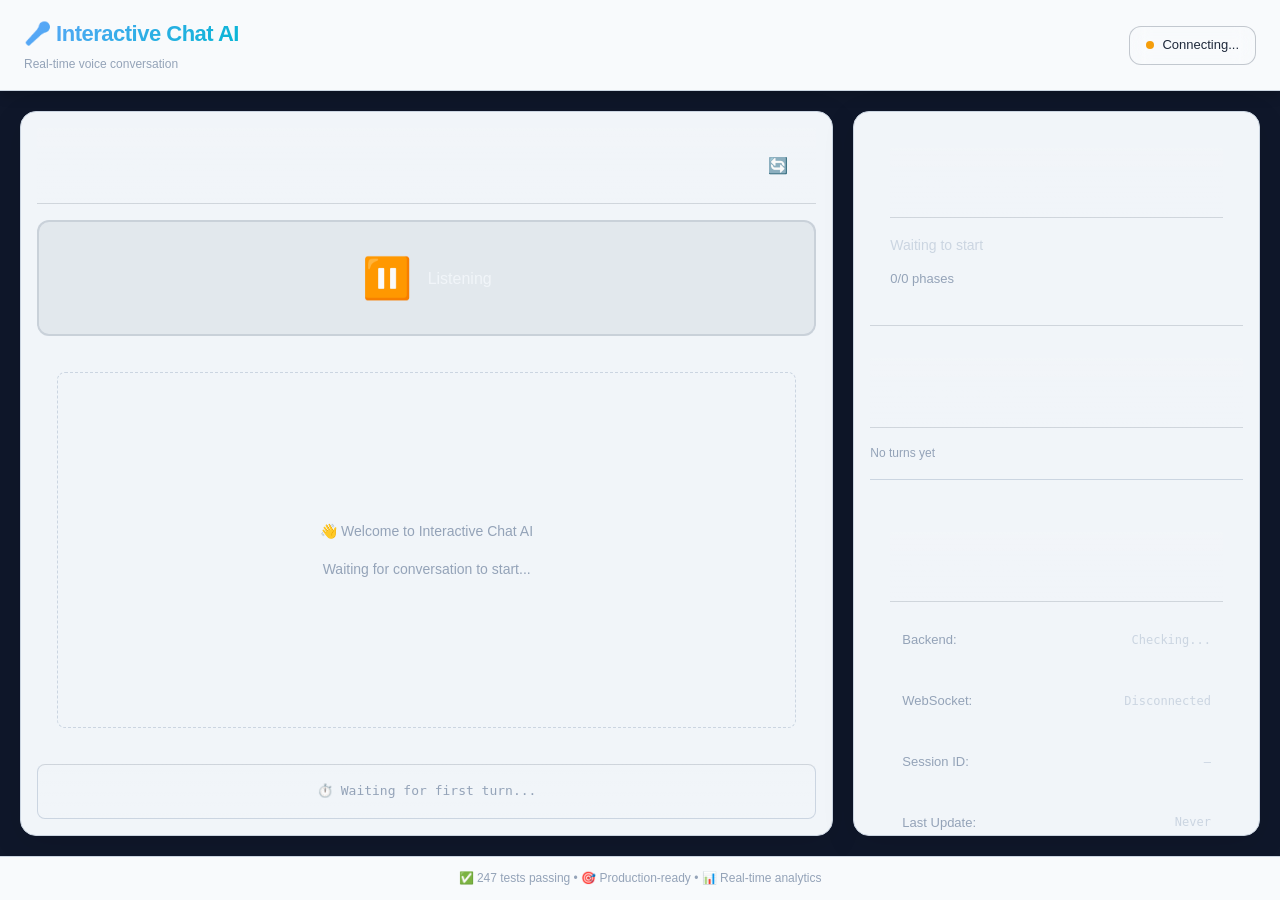
==== public/index.html @ f413a734 "feat: Implement enhanced app with auto-updates, AI auto-start, and WebSocket integration - Added app" ====
<!DOCTYPE html>
<html lang="en">
<head>
    <meta charset="UTF-8">
    <meta name="viewport" content="width=device-width, initial-scale=1.0">
    <title>Interactive Chat AI - Real-time Conversation</title>
    <link rel="stylesheet" href="css/styles.css">
    <link rel="stylesheet" href="css/styles_modern.css">
    <link rel="stylesheet" href="css/responsive.css">
</head>
<body>
    <div class="container">
        <!-- Header -->
        <header class="header">
            <div class="header-content">
                <div class="header-left">
                    <h1>🎤 Interactive Chat AI</h1>
                    <p class="subtitle">Real-time voice conversation</p>
                </div>
                <div class="header-right">
                    <div class="connection-status">
                        <span id="ws-indicator" class="indicator disconnected"></span>
                        <span id="connection-text">Connecting...</span>
                    </div>
                </div>
            </div>
        </header>

        <!-- Main Content -->
        <main class="main-content">
            <!-- Left Panel: Conversation -->
            <div class="panel conversation-panel">
                <div class="panel-header">
                    <h2>Conversation</h2>
                    <button id="refresh-btn" class="btn-icon" title="Refresh manually">🔄</button>
                </div>
                
                <!-- Speaker Indicator -->
                <div id="speaker-indicator" class="speaker-indicator speaker-silence">
                    <div class="speaker-icon">⏸️</div>
                    <div class="speaker-text">Listening</div>
                </div>

                <!-- Chat Messages -->
                <div id="chat-messages" class="chat-messages">
                    <div class="welcome-message">
                        <p>👋 Welcome to Interactive Chat AI</p>
                        <p>Waiting for conversation to start...</p>
                    </div>
                </div>

                <!-- Latency Display -->
                <div id="latency-display" class="latency-display">
                    ⏱️ Waiting for first turn...
                </div>
            </div>

            <!-- Right Panel: Phase & Info -->
            <div class="panel info-panel">
                <!-- Phase Information -->
                <div class="phase-section">
                    <div class="panel-header">
                        <h2>Phase Progress</h2>
                    </div>
                    <div id="phase-title" class="phase-title">Waiting to start</div>
                    <div id="phase-progress" class="phase-progress">0/0 phases</div>
                    
                    <!-- Phase Tracker -->
                    <div id="phase-tracker" class="phase-tracker">
                        <!-- Populated by JS -->
                    </div>
                </div>

                <!-- Turn History Summary -->
                <div class="history-section">
                    <div class="panel-header">
                        <h2>Turn Summary</h2>
                    </div>
                    <div id="turn-summary" class="turn-summary">
                        <p>No turns yet</p>
                    </div>
                </div>

                <!-- System Status -->
                <div class="status-section">
                    <div class="panel-header">
                        <h2>System Status</h2>
                    </div>
                    <div id="system-status" class="system-status">
                        <div class="status-item">
                            <span class="status-label">Backend:</span>
                            <span id="backend-status" class="status-value">Checking...</span>
                        </div>
                        <div class="status-item">
                            <span class="status-label">WebSocket:</span>
                            <span id="ws-status" class="status-value">Disconnected</span>
                        </div>
                        <div class="status-item">
                            <span class="status-label">Session ID:</span>
                            <span id="session-id" class="status-value mono">—</span>
                        </div>
                        <div class="status-item">
                            <span class="status-label">Last Update:</span>
                            <span id="last-update" class="status-value">Never</span>
                        </div>
                    </div>
                </div>

                <!-- API Documentation Link -->
                <div class="api-section">
                    <div class="panel-header">
                        <h2>Documentation</h2>
                    </div>
                    <div class="api-links">
                        <a href="http://localhost:8000/docs" target="_blank" class="api-link">
                            📘 Swagger UI
                        </a>
                        <a href="http://localhost:8000/redoc" target="_blank" class="api-link">
                            📗 ReDoc
                        </a>
                        <a href="http://localhost:8000/api/limitations" target="_blank" class="api-link">
                            ⚠️ API Limitations
                        </a>
                    </div>
                </div>
            </div>
        </main>

        <!-- Footer -->
        <footer class="footer">
            <p>✅ 247 tests passing • 🎯 Production-ready • 📊 Real-time analytics</p>
        </footer>
    </div>

    <!-- Scripts -->
    <script src="js/state.js"></script>
    <script src="js/ui.js"></script>
    <script src="js/websocket.js"></script>
    <script src="js/app.js"></script>
    <script src="js/app_live.js"></script>
</body>
</html>
---- public/css/styles.css ----
/* ====== CSS Variables & Reset ====== */

:root {
    /* Colors */
    --primary: #0ea5e9;
    --primary-dark: #0284c7;
    --success: #22c55e;
    --warning: #f59e0b;
    --error: #ef4444;
    --dark: #1e293b;
    --dark-lighter: #334155;
    --light: #f1f5f9;
    --border: #475569;
    
    /* Typography */
    --font-family: -apple-system, BlinkMacSystemFont, 'Segoe UI', Roboto, 'Helvetica Neue', sans-serif;
    --font-mono: 'Monaco', 'Menlo', 'Courier New', monospace;
    
    /* Spacing */
    --space-xs: 4px;
    --space-sm: 8px;
    --space-md: 16px;
    --space-lg: 24px;
    --space-xl: 32px;
    
    /* Border Radius */
    --radius-sm: 4px;
    --radius-md: 8px;
    --radius-lg: 12px;
    
    /* Z-index */
    --z-header: 100;
    --z-modal: 1000;
}

* {
    margin: 0;
    padding: 0;
    box-sizing: border-box;
}

html {
    scroll-behavior: smooth;
}

body {
    font-family: var(--font-family);
    background: var(--dark);
    color: #e2e8f0;
    line-height: 1.6;
    font-size: 14px;
}

/* ====== Layout ====== */

.container {
    display: flex;
    flex-direction: column;
    height: 100vh;
    overflow: hidden;
}

.header {
    background: #0f172a;
    border-bottom: 1px solid var(--border);
    padding: var(--space-md);
    z-index: var(--z-header);
}

.header-content {
    max-width: 1400px;
    margin: 0 auto;
    display: flex;
    justify-content: space-between;
    align-items: center;
    gap: var(--space-lg);
}

.header-left h1 {
    font-size: 24px;
    font-weight: 700;
    margin-bottom: var(--space-xs);
}

.subtitle {
    font-size: 12px;
    color: #94a3b8;
}

.header-right {
    display: flex;
    align-items: center;
    gap: var(--space-md);
}

.connection-status {
    display: flex;
    align-items: center;
    gap: var(--space-sm);
    padding: var(--space-sm) var(--space-md);
    background: rgba(100, 116, 139, 0.1);
    border-radius: var(--radius-md);
    font-size: 12px;
}

.indicator {
    width: 8px;
    height: 8px;
    border-radius: 50%;
    animation: pulse 2s infinite;
}

.indicator.connected {
    background: var(--success);
}

.indicator.disconnected {
    background: var(--error);
    animation: none;
}

@keyframes pulse {
    0%, 100% { opacity: 1; }
    50% { opacity: 0.5; }
}

.main-content {
    display: grid;
    grid-template-columns: 1fr 320px;
    gap: var(--space-md);
    padding: var(--space-md);
    flex: 1;
    overflow: hidden;
    max-width: 1400px;
    margin: 0 auto;
    width: 100%;
}

.panel {
    background: #1e293b;
    border: 1px solid var(--border);
    border-radius: var(--radius-lg);
    padding: var(--space-md);
    display: flex;
    flex-direction: column;
    overflow: hidden;
}

.panel-header {
    display: flex;
    justify-content: space-between;
    align-items: center;
    margin-bottom: var(--space-md);
    padding-bottom: var(--space-md);
    border-bottom: 1px solid var(--border);
}

.panel-header h2 {
    font-size: 16px;
    font-weight: 600;
}

.btn-icon {
    background: transparent;
    border: none;
    color: #94a3b8;
    font-size: 16px;
    cursor: pointer;
    padding: var(--space-sm);
    border-radius: var(--radius-md);
    transition: all 0.2s;
}

.btn-icon:hover {
    background: rgba(100, 116, 139, 0.2);
    color: var(--light);
}

/* ====== Conversation Panel ====== */

.conversation-panel {
    overflow: hidden;
    display: flex;
    flex-direction: column;
}

.speaker-indicator {
    display: flex;
    align-items: center;
    justify-content: center;
    gap: var(--space-md);
    padding: var(--space-lg);
    margin-bottom: var(--space-md);
    border-radius: var(--radius-lg);
    text-align: center;
    transition: all 0.3s;
}

.speaker-indicator.speaker-human {
    background: rgba(34, 197, 94, 0.1);
    border: 2px solid rgba(34, 197, 94, 0.3);
}

.speaker-indicator.speaker-ai {
    background: rgba(59, 130, 246, 0.1);
    border: 2px solid rgba(59, 130, 246, 0.3);
}

.speaker-indicator.speaker-silence {
    background: rgba(100, 116, 139, 0.1);
    border: 2px solid rgba(100, 116, 139, 0.2);
}

.speaker-icon {
    font-size: 32px;
    animation: float 2s ease-in-out infinite;
}

.speaker-indicator.speaker-human .speaker-icon,
.speaker-indicator.speaker-ai .speaker-icon {
    animation: bounce 0.6s ease-in-out infinite;
}

.speaker-text {
    font-size: 18px;
    font-weight: 600;
}

@keyframes float {
    0%, 100% { transform: translateY(0); }
    50% { transform: translateY(-4px); }
}

@keyframes bounce {
    0%, 100% { transform: scale(1); }
    50% { transform: scale(1.1); }
}

.chat-messages {
    flex: 1;
    overflow-y: auto;
    padding: var(--space-md);
    display: flex;
    flex-direction: column;
    gap: var(--space-md);
    margin-bottom: var(--space-md);
}

.welcome-message {
    text-align: center;
    color: #94a3b8;
    padding: var(--space-lg);
    border: 1px dashed var(--border);
    border-radius: var(--radius-md);
}

.welcome-message p {
    margin: var(--space-sm) 0;
}

.message {
    padding: var(--space-md);
    border-radius: var(--radius-md);
    max-width: 85%;
    word-wrap: break-word;
    line-height: 1.5;
    animation: slideIn 0.3s ease-out;
}

@keyframes slideIn {
    from {
        opacity: 0;
        transform: translateY(8px);
    }
    to {
        opacity: 1;
        transform: translateY(0);
    }
}

.human-message {
    background: rgba(14, 165, 233, 0.15);
    border-left: 3px solid var(--primary);
    margin-left: auto;
    text-align: right;
}

.ai-message {
    background: rgba(100, 116, 139, 0.15);
    border-left: 3px solid #64748b;
    margin-right: auto;
    text-align: left;
}

.message-meta {
    font-size: 11px;
    color: #94a3b8;
    margin-top: var(--space-xs);
}

.latency-display {
    font-size: 12px;
    color: #94a3b8;
    padding: var(--space-md);
    background: rgba(100, 116, 139, 0.05);
    border-radius: var(--radius-md);
    border: 1px solid var(--border);
    font-family: var(--font-mono);
}

/* ====== Info Panel ====== */

.info-panel {
    flex-direction: column;
    gap: var(--space-xl);
    overflow-y: auto;
}

.phase-section,
.history-section,
.status-section,
.api-section {
    border-bottom: 1px solid var(--border);
    padding-bottom: var(--space-md);
}

.phase-title {
    font-size: 18px;
    font-weight: 700;
    color: var(--primary);
    margin-bottom: var(--space-sm);
}

.phase-progress {
    font-size: 12px;
    color: #94a3b8;
    margin-bottom: var(--space-md);
}

.phase-tracker {
    display: flex;
    flex-direction: column;
    gap: var(--space-sm);
}

.phase-item {
    padding: var(--space-sm) var(--space-md);
    background: rgba(100, 116, 139, 0.1);
    border: 1px solid var(--border);
    border-radius: var(--radius-md);
    font-size: 12px;
    text-align: center;
    transition: all 0.2s;
}

.phase-item.completed {
    background: rgba(34, 197, 94, 0.1);
    border-color: rgba(34, 197, 94, 0.3);
    color: var(--success);
    text-decoration: line-through;
    opacity: 0.7;
}

.phase-item.active {
    background: rgba(14, 165, 233, 0.15);
    border-color: var(--primary);
    color: var(--primary);
    font-weight: 600;
}

.phase-item.upcoming {
    opacity: 0.5;
}

.turn-summary {
    font-size: 12px;
    color: #94a3b8;
    line-height: 1.6;
}

.status-section {
    border-bottom: none;
}

.system-status {
    display: flex;
    flex-direction: column;
    gap: var(--space-sm);
}

.status-item {
    display: flex;
    justify-content: space-between;
    align-items: center;
    font-size: 12px;
    padding: var(--space-sm) 0;
}

.status-label {
    color: #94a3b8;
}

.status-value {
    color: var(--light);
    font-weight: 500;
}

.status-value.mono {
    font-family: var(--font-mono);
}

.api-links {
    display: flex;
    flex-direction: column;
    gap: var(--space-sm);
}

.api-link {
    display: inline-block;
    padding: var(--space-sm) var(--space-md);
    background: rgba(14, 165, 233, 0.1);
    border: 1px solid rgba(14, 165, 233, 0.2);
    color: var(--primary);
    text-decoration: none;
    border-radius: var(--radius-md);
    font-size: 12px;
    transition: all 0.2s;
    text-align: center;
}

.api-link:hover {
    background: rgba(14, 165, 233, 0.2);
    border-color: var(--primary);
}

/* ====== Footer ====== */

.footer {
    border-top: 1px solid var(--border);
    padding: var(--space-md);
    text-align: center;
    font-size: 12px;
    color: #64748b;
    background: #0f172a;
}

/* ====== Scrollbar ====== */

::-webkit-scrollbar {
    width: 6px;
    height: 6px;
}

::-webkit-scrollbar-track {
    background: transparent;
}

::-webkit-scrollbar-thumb {
    background: var(--border);
    border-radius: 3px;
}

::-webkit-scrollbar-thumb:hover {
    background: #64748b;
}
---- public/css/styles_modern.css ----
/* ====== Modern Professional CSS Overrides ====== */
/* Enhanced styling while maintaining compatibility */

:root {
    /* Modern Blue Gradient */
    --primary: #3b82f6;
    --primary-dark: #1e40af;
    --primary-light: #60a5fa;
    
    /* Status Colors */
    --success: #10b981;
    --warning: #f59e0b;
    --error: #ef4444;
    
    /* Neutral Colors - Premium Gray */
    --bg-primary: #0f172a;
    --bg-secondary: #1e293b;
    --bg-tertiary: #334155;
    --border-color: #475569;
    --text-primary: #f1f5f9;
    --text-secondary: #cbd5e1;
    --text-muted: #94a3b8;
    
    /* Typography */
    --font-family: -apple-system, BlinkMacSystemFont, 'Segoe UI', 'Helvetica Neue', sans-serif;
    --font-mono: 'Fira Code', 'Monaco', monospace;
    
    /* Transitions */
    --transition: 200ms cubic-bezier(0.4, 0, 0.2, 1);
}

/* ====== Base ====== */

html {
    scroll-behavior: smooth;
    -webkit-font-smoothing: antialiased;
}

body {
    background: linear-gradient(135deg, #0f172a 0%, #1a2540 100%);
    color: var(--text-primary);
    font-family: var(--font-family);
}

/* ====== Header - Premium ====== */

.header {
    background: linear-gradient(135deg, #0f172a 0%, #1a2540 100%);
    border-bottom: 1px solid rgba(71, 85, 105, 0.5);
    box-shadow: 0 4px 12px rgba(0, 0, 0, 0.2);
    padding: 16px 24px;
}

.header-left h1 {
    background: linear-gradient(135deg, #60a5fa, #06b6d4);
    -webkit-background-clip: text;
    -webkit-text-fill-color: transparent;
    background-clip: text;
    font-size: 22px;
    font-weight: 700;
    margin: 0;
    letter-spacing: -0.5px;
}

.header-left .subtitle {
    font-size: 12px;
    color: var(--text-muted);
    margin: 4px 0 0 0;
}

.connection-status {
    display: flex;
    align-items: center;
    gap: 8px;
    padding: 8px 16px;
    background: rgba(255, 255, 255, 0.05);
    border: 1px solid rgba(71, 85, 105, 0.3);
    border-radius: 12px;
    font-size: 13px;
    backdrop-filter: blur(10px);
}

.indicator {
    width: 8px;
    height: 8px;
    border-radius: 50%;
    animation: pulse 2s infinite;
}

.indicator.connected {
    background: var(--success);
}

.indicator.disconnected {
    background: var(--warning);
    animation: none;
}

@keyframes pulse {
    0%, 100% {
        opacity: 1;
    }
    50% {
        opacity: 0.5;
    }
}

/* ====== Main Content ====== */

.main-content {
    display: grid;
    grid-template-columns: 2fr 1fr;
    gap: 20px;
    padding: 20px;
    background: var(--bg-primary);
    overflow: hidden;
}

.panel {
    background: linear-gradient(to bottom, rgba(30, 41, 59, 0.8), rgba(30, 41, 59, 0.6));
    border: 1px solid rgba(71, 85, 105, 0.3);
    border-radius: 16px;
    backdrop-filter: blur(10px);
    overflow: hidden;
    display: flex;
    flex-direction: column;
    box-shadow: 0 8px 32px rgba(0, 0, 0, 0.1);
    transition: all var(--transition);
}

.panel:hover {
    border-color: rgba(71, 85, 105, 0.5);
    box-shadow: 0 12px 48px rgba(0, 0, 0, 0.2);
}

.panel-header {
    padding: 20px;
    border-bottom: 1px solid rgba(71, 85, 105, 0.2);
    display: flex;
    justify-content: space-between;
    align-items: center;
    background: linear-gradient(to bottom, rgba(255, 255, 255, 0.05), transparent);
}

.panel-header h2 {
    font-size: 18px;
    font-weight: 600;
    margin: 0;
    color: var(--text-primary);
}

/* ====== Speaker Indicator - Professional ====== */

.speaker-indicator {
    padding: 24px;
    background: linear-gradient(135deg, rgba(59, 130, 246, 0.08), rgba(6, 182, 212, 0.08));
    border-bottom: 1px solid rgba(71, 85, 105, 0.2);
    display: flex;
    align-items: center;
    gap: 16px;
    min-height: 100px;
}

.speaker-indicator.speaker-human {
    background: linear-gradient(135deg, rgba(16, 185, 129, 0.08), rgba(34, 197, 94, 0.08));
}

.speaker-indicator.speaker-ai {
    background: linear-gradient(135deg, rgba(59, 130, 246, 0.08), rgba(59, 130, 246, 0.08));
}

.speaker-icon {
    font-size: 40px;
    text-align: center;
}

.speaker-text {
    font-size: 16px;
    font-weight: 500;
    color: var(--text-primary);
}

/* ====== Chat Messages ====== */

.chat-messages {
    flex: 1;
    overflow-y: auto;
    padding: 20px;
    display: flex;
    flex-direction: column;
    gap: 16px;
}

.welcome-message {
    display: flex;
    flex-direction: column;
    align-items: center;
    justify-content: center;
    height: 100%;
    text-align: center;
    color: var(--text-muted);
    gap: 16px;
}

.welcome-message p {
    font-size: 14px;
    margin: 0;
}

.message {
    display: flex;
    gap: 12px;
    animation: slideIn 300ms ease-out;
}

.message.human {
    justify-content: flex-end;
}

.message-bubble {
    max-width: 70%;
    padding: 12px 16px;
    border-radius: 12px;
    font-size: 14px;
    line-height: 1.5;
    word-wrap: break-word;
}

.message.human .message-bubble {
    background: linear-gradient(135deg, var(--primary), var(--primary-dark));
    color: white;
    border-radius: 12px 4px 12px 12px;
}

.message.ai .message-bubble {
    background: var(--bg-tertiary);
    color: var(--text-primary);
    border-radius: 4px 12px 12px 12px;
}

@keyframes slideIn {
    from {
        opacity: 0;
        transform: translateY(10px);
    }
    to {
        opacity: 1;
        transform: translateY(0);
    }
}

/* ====== Latency Display ====== */

.latency-display {
    padding: 16px;
    border-top: 1px solid rgba(71, 85, 105, 0.2);
    background: linear-gradient(to top, rgba(255, 255, 255, 0.02), transparent);
    color: var(--text-muted);
    font-size: 13px;
    text-align: center;
}

/* ====== Phase Info ====== */

.phase-section {
    padding: 20px;
    border-bottom: 1px solid rgba(71, 85, 105, 0.2);
}

.phase-title {
    font-size: 14px;
    color: var(--text-secondary);
    margin: 12px 0;
    font-weight: 500;
}

.phase-progress {
    font-size: 13px;
    color: var(--text-muted);
}

.phase-tracker {
    display: flex;
    flex-direction: column;
    gap: 8px;
    margin-top: 12px;
}

.phase-step {
    padding: 12px;
    background: rgba(255, 255, 255, 0.03);
    border-radius: 8px;
    font-size: 12px;
    transition: all var(--transition);
}

.phase-step.active {
    background: rgba(59, 130, 246, 0.15);
    border-left: 3px solid var(--primary);
    padding-left: 9px;
}

/* ====== Status Items ====== */

.status-section {
    padding: 20px;
    border-bottom: 1px solid rgba(71, 85, 105, 0.2);
}

.status-item {
    display: flex;
    justify-content: space-between;
    align-items: center;
    padding: 12px;
    background: rgba(255, 255, 255, 0.03);
    border-radius: 8px;
    margin-bottom: 8px;
    font-size: 13px;
}

.status-label {
    color: var(--text-muted);
    font-weight: 500;
}

.status-value {
    color: var(--text-secondary);
    font-family: var(--font-mono);
    font-size: 12px;
}

/* ====== API Links ====== */

.api-section {
    padding: 20px;
}

.api-links {
    display: flex;
    flex-direction: column;
    gap: 8px;
}

.api-link {
    display: flex;
    align-items: center;
    gap: 12px;
    padding: 12px 16px;
    background: linear-gradient(135deg, rgba(59, 130, 246, 0.1), rgba(6, 182, 212, 0.05));
    border: 1px solid rgba( 59, 130, 246, 0.2);
    border-radius: 12px;
    color: var(--primary-light);
    text-decoration: none;
    font-size: 13px;
    font-weight: 500;
    transition: all var(--transition);
}

.api-link:hover {
    background: linear-gradient(135deg, rgba(59, 130, 246, 0.2), rgba(6, 182, 212, 0.1));
    border-color: var(--primary-light);
    transform: translateX(2px);
}

/* ====== Footer ====== */

.footer {
    background: rgba(30, 41, 59, 0.5);
    border-top: 1px solid rgba(71, 85, 105, 0.2);
    padding: 12px 24px;
    text-align: center;
    font-size: 12px;
    color: var(--text-muted);
}

/* ====== Scrollbar ====== */

::-webkit-scrollbar {
    width: 8px;
}

::-webkit-scrollbar-track {
    background: var(--bg-secondary);
}

::-webkit-scrollbar-thumb {
    background: var(--border-color);
    border-radius: 4px;
}

::-webkit-scrollbar-thumb:hover {
    background: #64748b;
}

/* ====== Selection ====== */

::selection {
    background: var(--primary);
    color: white;
}
---- public/css/responsive.css ----
/* ====== Responsive Design ====== */

/* Tablets (768px - 1024px) */
@media (max-width: 1024px) {
    .main-content {
        grid-template-columns: 1fr 280px;
        gap: 12px;
        padding: 12px;
    }
    
    .header-content {
        flex-direction: column;
        align-items: flex-start;
        gap: 12px;
    }
    
    .header-left h1 {
        font-size: 20px;
    }
    
    .message {
        max-width: 90%;
    }
    
    .phase-tracker {
        flex-direction: row;
        gap: 8px;
        flex-wrap: wrap;
    }
    
    .phase-item {
        flex: 1;
        min-width: 80px;
    }
}

/* Small Tablets (600px - 768px) */
@media (max-width: 768px) {
    .main-content {
        grid-template-columns: 1fr;
        gap: 12px;
    }
    
    .header {
        padding: 12px;
    }
    
    .header-content {
        flex-direction: column;
        align-items: flex-start;
        gap: 8px;
    }
    
    .header-left h1 {
        font-size: 18px;
    }
    
    .panel {
        padding: 12px;
    }
    
    .chat-messages {
        min-height: 300px;
    }
    
    .message {
        max-width: 95%;
    }
    
    .speaker-indicator {
        padding: 12px;
        gap: 12px;
    }
    
    .speaker-icon {
        font-size: 24px;
    }
    
    .speaker-text {
        font-size: 14px;
    }
    
    .panel-header h2 {
        font-size: 14px;
    }
    
    .phase-title {
        font-size: 16px;
    }
    
    .phase-tracker {
        flex-direction: row;
        flex-wrap: wrap;
        gap: 8px;
    }
    
    .phase-item {
        flex: 1;
        min-width: 100px;
        font-size: 11px;
    }
}

/* Mobile Phones (max 600px) */
@media (max-width: 600px) {
    :root {
        --space-md: 12px;
        --space-lg: 16px;
    }
    
    .container {
        height: auto;
        min-height: 100vh;
    }
    
    .header {
        padding: 8px 12px;
    }
    
    .header-content {
        flex-direction: column;
        align-items: flex-start;
        gap: 8px;
    }
    
    .header-left h1 {
        font-size: 16px;
        margin-bottom: 2px;
    }
    
    .subtitle {
        font-size: 11px;
    }
    
    .connection-status {
        padding: 6px 10px;
        font-size: 11px;
    }
    
    .main-content {
        grid-template-columns: 1fr;
        gap: 8px;
        padding: 8px;
        overflow: visible;
        max-width: 100%;
    }
    
    .panel {
        padding: 12px;
        border-radius: 8px;
    }
    
    .panel-header {
        margin-bottom: 12px;
        padding-bottom: 12px;
    }
    
    .panel-header h2 {
        font-size: 14px;
    }
    
    .btn-icon {
        padding: 6px;
        font-size: 14px;
    }
    
    .conversation-panel {
        min-height: auto;
    }
    
    .speaker-indicator {
        padding: 12px;
        gap: 12px;
        flex-direction: column;
    }
    
    .speaker-icon {
        font-size: 28px;
    }
    
    .speaker-text {
        font-size: 14px;
    }
    
    .chat-messages {
        min-height: 250px;
        max-height: 400px;
        padding: 12px;
        gap: 8px;
    }
    
    .message {
        font-size: 13px;
        padding: 10px;
        max-width: 98%;
    }
    
    .human-message {
        border-left-width: 2px;
    }
    
    .ai-message {
        border-left-width: 2px;
    }
    
    .latency-display {
        font-size: 11px;
        padding: 10px;
    }
    
    .welcome-message {
        padding: 12px;
        font-size: 13px;
    }
    
    .phase-title {
        font-size: 14px;
    }
    
    .phase-progress {
        font-size: 11px;
    }
    
    .phase-tracker {
        display: grid;
        grid-template-columns: 1fr 1fr;
        gap: 8px;
    }
    
    .phase-item {
        font-size: 11px;
        padding: 8px 10px;
    }
    
    .turn-summary {
        font-size: 11px;
    }
    
    .status-item {
        font-size: 11px;
        padding: 8px 0;
    }
    
    .api-link {
        font-size: 11px;
        padding: 8px 12px;
    }
    
    .footer {
        padding: 8px 12px;
        font-size: 11px;
    }
    
    /* Optimize scrollbar for mobile */
    ::-webkit-scrollbar {
        width: 4px;
        height: 4px;
    }
}

/* Very Small Phones (max 400px) */
@media (max-width: 400px) {
    .header-left h1 {
        font-size: 14px;
    }
    
    .phase-tracker {
        grid-template-columns: 1fr;
    }
    
    .api-links {
        gap: 6px;
    }
    
    .message {
        font-size: 12px;
    }
    
    .chat-messages {
        min-height: 200px;
    }
}

/* Dark Mode Support (if user prefers light mode globally) */
@media (prefers-color-scheme: light) {
    :root {
        --primary: #0284c7;
        --dark: #f8fafc;
        --dark-lighter: #e2e8f0;
        --light: #1e293b;
        --border: #cbd5e1;
    }
    
    body {
        background: var(--dark);
        color: var(--light);
    }
    
    .panel {
        background: #f1f5f9;
        border-color: var(--border);
    }
    
    .header {
        background: #f8fafc;
        border-bottom-color: var(--border);
    }
    
    .footer {
        background: #f8fafc;
        border-top-color: var(--border);
    }
}

/* Print Styles */
@media print {
    .header,
    .footer,
    .btn-icon,
    .api-links {
        display: none;
    }
    
    .main-content {
        grid-template-columns: 1fr;
        gap: 0;
    }
    
    .panel {
        page-break-inside: avoid;
        border: 1px solid #ccc;
    }
    
    .chat-messages {
        overflow: visible;
        max-height: none;
    }
}
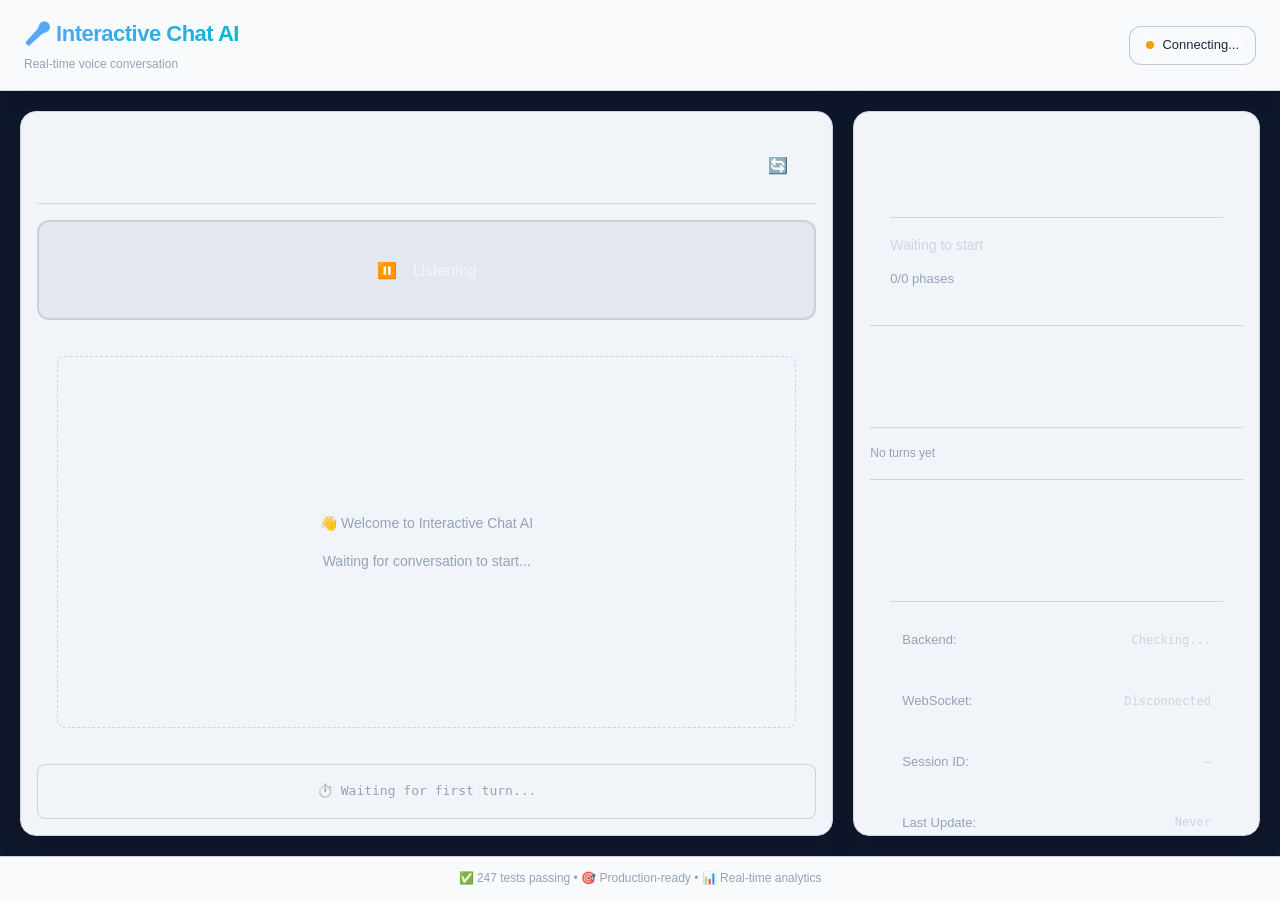
==== commit 62aa8015: "Add integration tests for API and phase visuals, enhance verification scripts - Created `test_integr" ====
--- a/public/index.html
+++ b/public/index.html
@@ -135,6 +135,7 @@
     <!-- Scripts -->
     <script src="js/state.js"></script>
     <script src="js/ui.js"></script>
+    <script src="js/enhanced_ui.js"></script>
     <script src="js/websocket.js"></script>
     <script src="js/app.js"></script>
     <script src="js/app_live.js"></script>
--- a/public/css/styles_modern.css
+++ b/public/css/styles_modern.css
@@ -398,3 +398,441 @@
     background: var(--primary);
     color: white;
 }
+
+/* ====== BLUEPRINT 1: Enhanced Phase Visuals ====== */
+
+.phase-timeline {
+    margin: 16px 0;
+}
+
+.timeline-track {
+    position: relative;
+    height: 40px;
+    background: rgba(255, 255, 255, 0.05);
+    border-radius: 20px;
+    overflow: hidden;
+}
+
+.timeline-progress {
+    position: absolute;
+    top: 0;
+    left: 0;
+    height: 100%;
+    background: linear-gradient(90deg, #3b82f6 0%, #10b981 100%);
+    border-radius: 20px;
+    transition: width 0.5s ease;
+}
+
+.timeline-markers {
+    position: absolute;
+    top: 0;
+    left: 0;
+    right: 0;
+    height: 100%;
+    display: flex;
+    align-items: center;
+}
+
+.timeline-marker {
+    position: absolute;
+    width: 36px;
+    height: 36px;
+    transform: translateX(-50%);
+    display: flex;
+    align-items: center;
+    justify-content: center;
+    background: #1e293b;
+    border: 2px solid #3b82f6;
+    border-radius: 50%;
+    cursor: pointer;
+    transition: all 0.2s;
+}
+
+.timeline-marker:hover {
+    transform: translateX(-50%) scale(1.1);
+    background: #3b82f6;
+}
+
+.timeline-marker.completed {
+    background: #10b981;
+    border-color: #10b981;
+}
+
+.timeline-marker.active {
+    background: #3b82f6;
+    border-color: #60a5fa;
+    box-shadow: 0 0 20px rgba(59, 130, 246, 0.5);
+}
+
+.marker-number {
+    color: #f1f5f9;
+    font-weight: 600;
+    font-size: 12px;
+}
+
+/* Phase Item Enhancements */
+.phase-item {
+    display: flex;
+    align-items: center;
+    gap: 8px;
+    padding: 12px;
+    border-radius: 8px;
+    background: rgba(255, 255, 255, 0.05);
+    transition: all 0.3s ease;
+    cursor: pointer;
+}
+
+.phase-item:hover {
+    background: rgba(59, 130, 246, 0.1);
+}
+
+.phase-item.active {
+    background: rgba(59, 130, 246, 0.2);
+    border-left: 3px solid #3b82f6;
+    padding-left: 10px;
+}
+
+.phase-item.completed {
+    opacity: 0.6;
+}
+
+.phase-item.upcoming {
+    opacity: 0.4;
+}
+
+.phase-status-badge {
+    font-size: 16px;
+}
+
+.phase-display-name {
+    flex: 1;
+    font-weight: 500;
+    color: #e2e8f0;
+}
+
+.phase-duration {
+    color: #10b981;
+    font-size: 12px;
+}
+
+.phase-index {
+    color: #64748b;
+    font-size: 11px;
+    padding: 2px 6px;
+    background: rgba(100, 116, 139, 0.2);
+    border-radius: 3px;
+}
+
+/* Phase Details Modal */
+.phase-details-modal {
+    position: fixed;
+    top: 0;
+    left: 0;
+    right: 0;
+    bottom: 0;
+    background: rgba(0, 0, 0, 0.7);
+    display: flex;
+    align-items: center;
+    justify-content: center;
+    z-index: 1000;
+    animation: fadeIn 0.3s ease;
+}
+
+@keyframes fadeIn {
+    from { opacity: 0; }
+    to { opacity: 1; }
+}
+
+.modal-content {
+    background: linear-gradient(135deg, #1e293b 0%, #0f172a 100%);
+    border-radius: 12px;
+    box-shadow: 0 20px 60px rgba(0, 0, 0, 0.4);
+    max-width: 400px;
+    width: 90%;
+}
+
+.modal-header {
+    display: flex;
+    justify-content: space-between;
+    align-items: center;
+    padding: 20px;
+    border-bottom: 1px solid rgba(59, 130, 246, 0.2);
+}
+
+.modal-header h3 {
+    margin: 0;
+    color: #f1f5f9;
+    font-size: 18px;
+}
+
+.modal-close {
+    background: none;
+    border: none;
+    color: #94a3b8;
+    font-size: 24px;
+    cursor: pointer;
+    transition: color 0.2s;
+}
+
+.modal-close:hover {
+    color: #f1f5f9;
+}
+
+.modal-body {
+    padding: 20px;
+}
+
+.detail-row {
+    display: flex;
+    justify-content: space-between;
+    padding: 8px 0;
+    border-bottom: 1px solid rgba(255, 255, 255, 0.05);
+}
+
+.detail-row:last-child {
+    border-bottom: none;
+}
+
+.detail-label {
+    color: #94a3b8;
+    font-weight: 500;
+}
+
+.detail-value {
+    color: #3b82f6;
+    font-weight: 600;
+    font-family: var(--font-mono);
+}
+
+/* ====== BLUEPRINT 2: Enhanced Turn Summary ====== */
+
+.turn-summary-header {
+    display: flex;
+    justify-content: space-between;
+    align-items: center;
+    margin-bottom: 12px;
+    padding-bottom: 8px;
+    border-bottom: 1px solid rgba(59, 130, 246, 0.3);
+    user-select: none;
+}
+
+.turn-counter {
+    font-weight: 700;
+    color: #3b82f6;
+    font-size: 14px;
+}
+
+.turn-timestamp {
+    font-size: 12px;
+    color: #94a3b8;
+}
+
+.turn-summary-speaker {
+    display: flex;
+    align-items: center;
+    gap: 8px;
+    margin-bottom: 12px;
+    padding: 8px 12px;
+    background: rgba(59, 130, 246, 0.1);
+    border-radius: 6px;
+}
+
+.speaker-icon {
+    font-size: 16px;
+}
+
+.speaker-name {
+    font-weight: 600;
+    color: #f1f5f9;
+    text-transform: capitalize;
+}
+
+.turn-metrics {
+    display: grid;
+    grid-template-columns: 1fr;
+    gap: 8px;
+    margin-bottom: 12px;
+    transition: all 0.2s;
+}
+
+.metric {
+    display: flex;
+    justify-content: space-between;
+    align-items: center;
+    padding: 8px;
+    background: rgba(255, 255, 255, 0.02);
+    border-radius: 4px;
+    font-size: 13px;
+}
+
+.metric-label {
+    color: #94a3b8;
+    font-weight: 500;
+}
+
+.metric-value {
+    color: #10b981;
+    font-weight: 600;
+    font-family: var(--font-mono);
+}
+
+.turn-transcript {
+    margin-bottom: 12px;
+}
+
+.transcript-label {
+    font-size: 12px;
+    font-weight: 600;
+    color: #94a3b8;
+    text-transform: uppercase;
+    margin-bottom: 4px;
+}
+
+.transcript-text {
+    padding: 10px;
+    background: rgba(59, 130, 246, 0.05);
+    border-left: 2px solid #3b82f6;
+    border-radius: 4px;
+    color: #e2e8f0;
+    line-height: 1.5;
+    font-size: 14px;
+    word-break: break-word;
+    max-height: 150px;
+    overflow-y: auto;
+}
+
+.turn-actions {
+    display: flex;
+    gap: 8px;
+    margin-top: 12px;
+}
+
+.btn-detail {
+    flex: 1;
+    padding: 8px 12px;
+    background: rgba(59, 130, 246, 0.2);
+    border: 1px solid rgba(59, 130, 246, 0.3);
+    color: #3b82f6;
+    border-radius: 4px;
+    cursor: pointer;
+    font-size: 12px;
+    font-weight: 600;
+    transition: all 0.2s;
+}
+
+.btn-detail:hover {
+    background: rgba(59, 130, 246, 0.3);
+    border-color: rgba(59, 130, 246, 0.5);
+}
+
+.turn-summary-empty {
+    text-align: center;
+    padding: 24px;
+}
+
+.empty-icon {
+    font-size: 32px;
+    margin-bottom: 8px;
+}
+
+.empty-text {
+    color: #e2e8f0;
+    font-weight: 600;
+    margin-bottom: 4px;
+}
+
+.empty-subtext {
+    color: #94a3b8;
+    font-size: 12px;
+}
+
+/* Detailed Metrics Modal */
+.turn-details-modal {
+    position: fixed;
+    top: 0;
+    left: 0;
+    right: 0;
+    bottom: 0;
+    background: rgba(0, 0, 0, 0.7);
+    display: flex;
+    align-items: center;
+    justify-content: center;
+    z-index: 1001;
+}
+
+.details-grid {
+    display: grid;
+    grid-template-columns: 1fr 1fr;
+    gap: 16px;
+}
+
+.detail-group {
+    background: rgba(59, 130, 246, 0.05);
+    padding: 12px;
+    border-radius: 6px;
+    border-left: 2px solid #3b82f6;
+}
+
+.detail-group h4 {
+    margin: 0 0 8px 0;
+    color: #3b82f6;
+    font-size: 12px;
+    text-transform: uppercase;
+    font-weight: 600;
+}
+
+.detail-group.full-width {
+    grid-column: 1 / -1;
+}
+
+.detail-item {
+    display: flex;
+    justify-content: space-between;
+    padding: 6px 0;
+    font-size: 13px;
+    border-bottom: 1px solid rgba(255, 255, 255, 0.05);
+}
+
+.detail-item:last-child {
+    border-bottom: none;
+}
+
+.transcript-box {
+    background: #0f172a;
+    border: 1px solid rgba(59, 130, 246, 0.2);
+    border-radius: 4px;
+    padding: 12px;
+    max-height: 200px;
+    overflow-y: auto;
+    color: #e2e8f0;
+    line-height: 1.6;
+    font-size: 13px;
+    font-family: var(--font-mono);
+    white-space: pre-wrap;
+    word-break: break-word;
+}
+
+/* Scrollbar for transcript boxes */
+.transcript-text::-webkit-scrollbar,
+.transcript-box::-webkit-scrollbar {
+    width: 4px;
+}
+
+.transcript-text::-webkit-scrollbar-track,
+.transcript-box::-webkit-scrollbar-track {
+    background: rgba(255, 255, 255, 0.05);
+    border-radius: 2px;
+}
+
+.transcript-text::-webkit-scrollbar-thumb,
+.transcript-box::-webkit-scrollbar-thumb {
+    background: rgba(59, 130, 246, 0.3);
+    border-radius: 2px;
+}
+
+.transcript-text::-webkit-scrollbar-thumb:hover,
+.transcript-box::-webkit-scrollbar-thumb:hover {
+    background: rgba(59, 130, 246, 0.5);
+}
+
+
